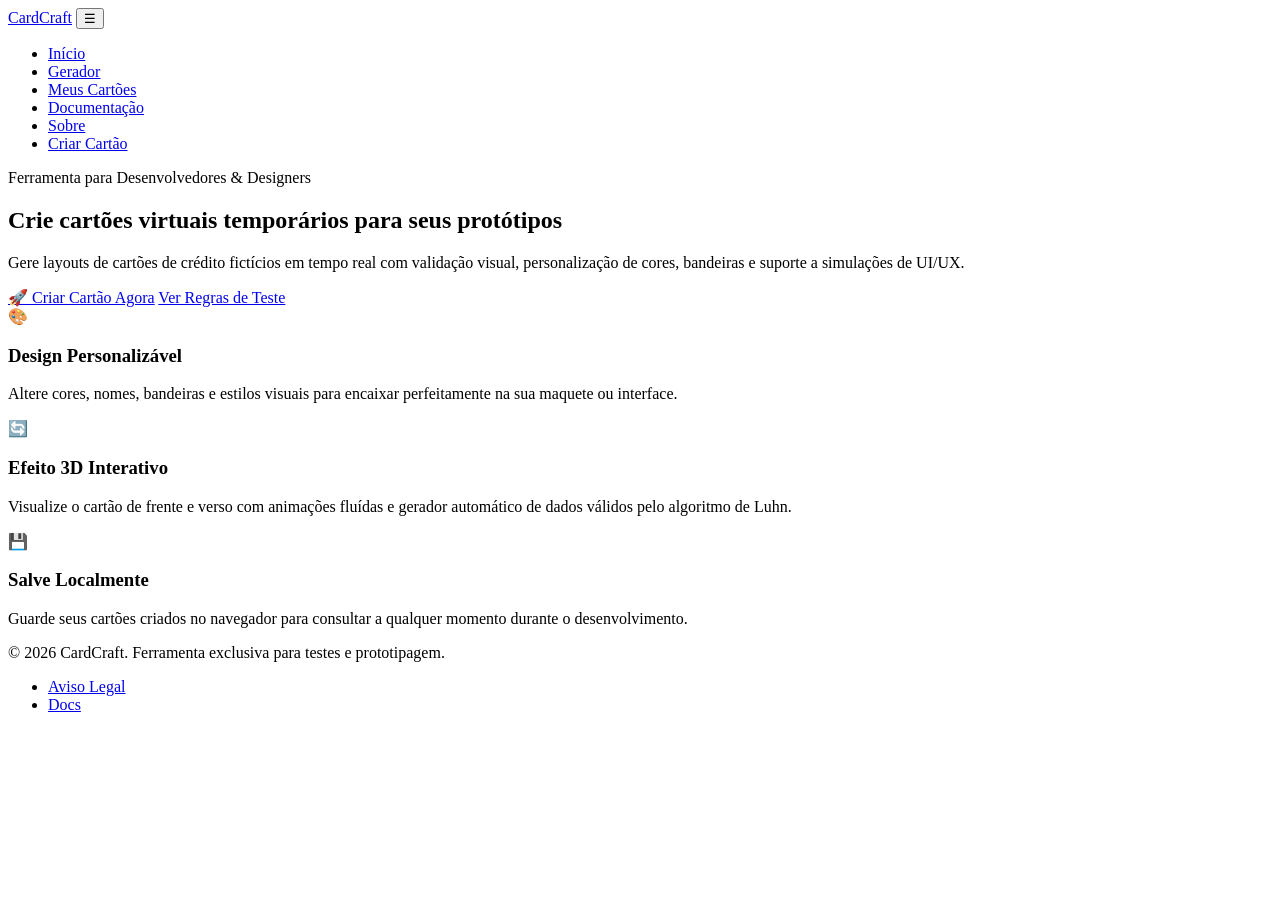
==== index.html @ 33de9785 "Rename Index.html to index.html" ====
<!DOCTYPE html>
<html lang="pt-BR">
<head>
    <meta charset="UTF-8">
    <meta name="viewport" content="width=device-width, initial-scale=1.0">
    <title>CardCraft - Gerador de Cartões Fictícios para Testes</title>
    <link rel="stylesheet" href="css/style.css">
</head>
<body>

    <!-- CABEÇALHO GLOBAL -->
    <header class="header">
        <div class="container nav-container">
            <a href="index.html" class="logo">Card<span>Craft</span></a>
            <button class="mobile-toggle" aria-label="Abrir Menu">☰</button>
            <nav class="nav-menu">
                <ul>
                    <li><a href="index.html" class="active">Início</a></li>
                    <li><a href="gerador.html">Gerador</a></li>
                    <li><a href="meus-cartoes.html">Meus Cartões</a></li>
                    <li><a href="api-doc.html">Documentação</a></li>
                    <li><a href="sobre.html">Sobre</a></li>
                    <li><a href="gerador.html" class="btn-primary">Criar Cartão</a></li>
                </ul>
            </nav>
        </div>
    </header>

    <!-- CONTEÚDO PRINCIPAL (BOAS-VINDAS) -->
    <main>
        <section class="hero">
            <div class="container">
                <span class="badge">Ferramenta para Desenvolvedores & Designers</span>
                <h1>Crie cartões virtuais temporários para seus protótipos</h1>
                <p>Gere layouts de cartões de crédito fictícios em tempo real com validação visual, personalização de cores, bandeiras e suporte a simulações de UI/UX.</p>
                <div class="hero-btns">
                    <a href="gerador.html" class="btn-primary btn-large">🚀 Criar Cartão Agora</a>
                    <a href="api-doc.html" class="btn-secondary">Ver Regras de Teste</a>
                </div>
            </div>
        </section>

        <!-- Destaques / Casos de Uso -->
        <section class="features">
            <div class="container feature-grid">
                <div class="feature-card">
                    <div class="icon">🎨</div>
                    <h3>Design Personalizável</h3>
                    <p>Altere cores, nomes, bandeiras e estilos visuais para encaixar perfeitamente na sua maquete ou interface.</p>
                </div>
                <div class="feature-card">
                    <div class="icon">🔄</div>
                    <h3>Efeito 3D Interativo</h3>
                    <p>Visualize o cartão de frente e verso com animações fluídas e gerador automático de dados válidos pelo algoritmo de Luhn.</p>
                </div>
                <div class="feature-card">
                    <div class="icon">💾</div>
                    <h3>Salve Localmente</h3>
                    <p>Guarde seus cartões criados no navegador para consultar a qualquer momento durante o desenvolvimento.</p>
                </div>
            </div>
        </section>
    </main>

    <!-- RODAPÉ GLOBAL -->
    <footer class="footer">
        <div class="container footer-content">
            <p>&copy; 2026 CardCraft. Ferramenta exclusiva para testes e prototipagem.</p>
            <ul class="footer-links">
                <li><a href="sobre.html">Aviso Legal</a></li>
                <li><a href="api-doc.html">Docs</a></li>
            </ul>
        </div>
    </footer>

    <script src="js/main.js"></script>
</body>
</html>
---- css/style.css ----
.page-builder {
    padding: 40px 20px;
}

.builder-grid {
    display: grid;
    grid-template-columns: 1fr 1fr;
    gap: 40px;
    margin-top: 30px;
}

/* CONTAINER 3D */
.card-display-area {
    display: flex;
    flex-direction: column;
    align-items: center;
    gap: 20px;
    perspective: 1000px;
}

.card-3d {
    width: 350px;
    height: 210px;
    position: relative;
    transform-style: preserve-3d;
    transition: transform 0.6s ease;
    border-radius: 16px;
    box-shadow: 0 15px 35px rgba(0,0,0,0.2);
}

.card-3d.flipped {
    transform: rotateY(180deg);
}

.card-front, .card-back {
    position: absolute;
    width: 100%;
    height: 100%;
    backface-visibility: hidden;
    border-radius: 16px;
    padding: 25px;
    box-sizing: border-box;
    background: #1e293b;
    color: #fff;
    display: flex;
    flex-direction: column;
    justify-content: space-between;
}

.card-back {
    transform: rotateY(180deg);
    padding: 0;
}

.card-chip {
    width: 45px;
    height: 35px;
    background: linear-gradient(135deg, #e2e8f0, #94a3b8);
    border-radius: 6px;
}

.card-number {
    font-size: 1.3rem;
    letter-spacing: 2px;
    font-family: monospace;
}

.card-details {
    display: flex;
    justify-content: space-between;
    text-transform: uppercase;
}

.magnetic-strip {
    width: 100%;
    height: 45px;
    background: #000;
    margin-top: 25px;
}

.cvv-box {
    background: #fff;
    color: #000;
    margin: 20px;
    padding: 10px;
    text-align: right;
    font-family: monospace;
    font-weight: bold;
    border-radius: 4px;
}

.card-form-area {
    background: #fff;
    padding: 30px;
    border-radius: 12px;
    box-shadow: 0 4px 6px rgba(0,0,0,0.05);
}

.form-group {
    margin-bottom: 20px;
}

.form-group label {
    display: block;
    margin-bottom: 8px;
    font-weight: 600;
}

.form-group input {
    width: 100%;
    padding: 12px;
    border: 1px solid #cbd5e1;
    border-radius: 6px;
}

.form-row {
    display: flex;
    gap: 10px;
}

@media (max-width: 768px) {
    .builder-grid {
        grid-template-columns: 1fr;
    }
}
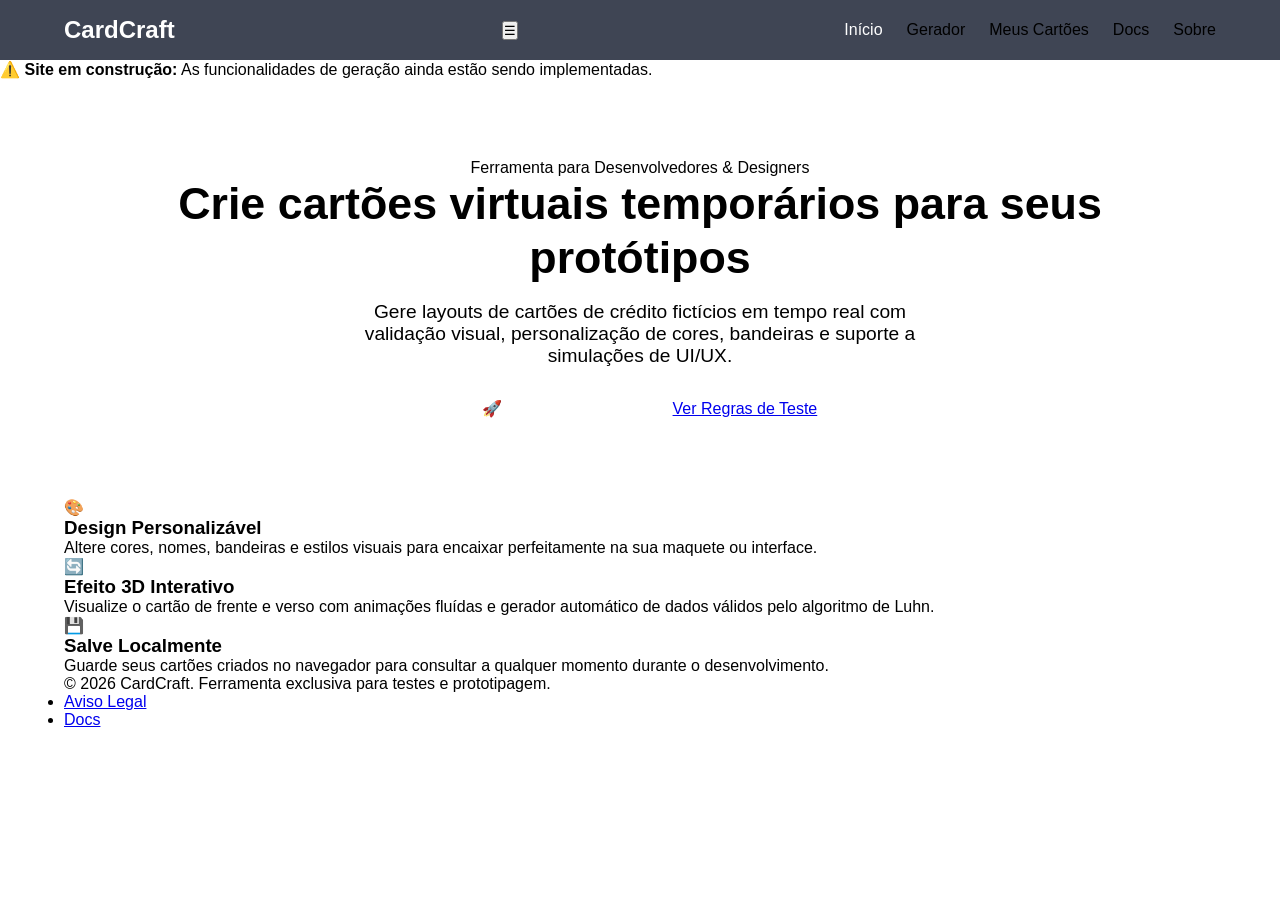
==== commit 2b4a24a4: "Update index.html" ====
--- a/index.html
+++ b/index.html
@@ -8,23 +8,31 @@
 </head>
 <body>
 
-    <!-- CABEÇALHO GLOBAL -->
-    <header class="header">
-        <div class="container nav-container">
-            <a href="index.html" class="logo">Card<span>Craft</span></a>
-            <button class="mobile-toggle" aria-label="Abrir Menu">☰</button>
-            <nav class="nav-menu">
-                <ul>
-                    <li><a href="index.html" class="active">Início</a></li>
-                    <li><a href="gerador.html">Gerador</a></li>
-                    <li><a href="meus-cartoes.html">Meus Cartões</a></li>
-                    <li><a href="api-doc.html">Documentação</a></li>
-                    <li><a href="sobre.html">Sobre</a></li>
-                    <li><a href="gerador.html" class="btn-primary">Criar Cartão</a></li>
-                </ul>
-            </nav>
-        </div>
-    </header>
+<!-- CABEÇALHO GLOBAL -->
+<header class="header">
+    <div class="container nav-container">
+        <a href="index.html" class="logo">Card<span>Craft</span></a>
+        
+        <!-- Botão Hambúrguer -->
+        <button class="mobile-menu-btn" id="menuBtn">☰</button>
+        
+        <nav class="nav-menu" id="navMenu">
+            <ul>
+                <li><a href="index.html" class="active">Início</a></li>
+                <li><a href="gerador.html">Gerador</a></li>
+                <li><a href="meus-cartoes.html">Meus Cartões</a></li>
+                <li><a href="api-doc.html">Docs</a></li>
+                <li><a href="sobre.html">Sobre</a></li>
+            </ul>
+        </nav>
+    </div>
+</header>
+
+<!-- AVISO DE SITE EM CONSTRUÇÃO -->
+<div class="maintenance-banner">
+    ⚠️ <strong>Site em construção:</strong> As funcionalidades de geração ainda estão sendo implementadas.
+</div>
+
 
     <!-- CONTEÚDO PRINCIPAL (BOAS-VINDAS) -->
     <main>
--- a/css/style.css
+++ b/css/style.css
@@ -1,126 +1,163 @@
-.page-builder {
-    padding: 40px 20px;
+here/* Reset & Variáveis Globais */
+:root {
+  --primary: #4f46e5;
+  --primary-dark: #4338ca;
+  --bg-dark: #0f172a;
+  --bg-card: #1e293b;
+  --text-light: #f8fafc;
+  --text-muted: #94a3b8;
+  --border: #334155;
+  --radius: 12px;
 }
 
-.builder-grid {
-    display: grid;
-    grid-template-columns: 1fr 1fr;
-    gap: 40px;
-    margin-top: 30px;
+* {
+  margin: 0;
+  padding: 0;
+  box-sizing: border-box;
+  font-family: 'Segoe UI', Tahoma, Geneva, Verdana, sans-serif;
 }
 
-/* CONTAINER 3D */
-.card-display-area {
+body {
+  background-color: var(--bg-dark);
+  color: var(--text-light);
+  min-height: 100vh;
+  display: flex;
+  flex-direction: column;
+}
+
+/* Container Global */
+.container {
+  width: 90%;
+  max-width: 1200px;
+  margin: 0 auto;
+}
+
+/* Header & Nav */
+.header {
+  background: rgba(15, 23, 42, 0.8);
+  backdrop-filter: blur(10px);
+  border-bottom: 1px solid var(--border);
+  position: sticky;
+  top: 0;
+  z-index: 100;
+  padding: 1rem 0;
+}
+
+.nav-container {
+  display: flex;
+  justify-content: space-between;
+  align-items: center;
+}
+
+.logo {
+  font-size: 1.5rem;
+  font-weight: 700;
+  color: #fff;
+  text-decoration: none;
+}
+
+.logo span {
+  color: var(--primary);
+}
+
+.nav-menu ul {
+  display: flex;
+  list-style: none;
+  gap: 1.5rem;
+  align-items: center;
+}
+
+.nav-menu a {
+  color: var(--text-muted);
+  text-decoration: none;
+  font-weight: 500;
+  transition: color 0.3s;
+}
+
+.nav-menu a:hover,
+.nav-menu a.active {
+  color: #fff;
+}
+
+/* Botões */
+.btn-primary {
+  background: var(--primary);
+  color: #fff !important;
+  padding: 0.6rem 1.2rem;
+  border-radius: 8px;
+  text-decoration: none;
+  font-weight: 600;
+  transition: background 0.3s;
+}
+
+.btn-primary:hover {
+  background: var(--primary-dark);
+}
+
+/* Hero Section */
+.hero {
+  padding: 5rem 0;
+  text-align: center;
+}
+
+.hero h1 {
+  font-size: 2.8rem;
+  margin-bottom: 1rem;
+  line-height: 1.2;
+}
+
+.hero p {
+  color: var(--text-muted);
+  font-size: 1.2rem;
+  max-width: 600px;
+  margin: 0 auto 2rem;
+}
+
+/* ==========================================
+   AJUSTES PARA CELULAR (Mobile-first / Responsive)
+   ========================================== */
+
+@media (max-width: 768px) {
+  /* Ajusta a nav do topo para nao encavalar */
+  .nav-container {
+    flex-direction: column;
+    gap: 1rem;
+    padding: 0.5rem 0;
+  }
+
+  .nav-menu ul {
+    flex-wrap: wrap;
+    justify-content: center;
+    gap: 0.8rem;
+  }
+
+  .nav-menu a {
+    font-size: 0.9rem;
+  }
+
+  /* Ajusta os titulos e textos da Landing Page */
+  .hero h1 {
+    font-size: 1.8rem;
+    padding: 0 0.5rem;
+  }
+
+  .hero p {
+    font-size: 1rem;
+  }
+
+  /* Garante que os botoes fiquem empilhados no celular */
+  .hero-buttons {
     display: flex;
     flex-direction: column;
+    gap: 0.8rem;
     align-items: center;
-    gap: 20px;
-    perspective: 1000px;
+    margin-top: 1.5rem;
+  }
+
+  .btn-primary, .btn-secondary {
+    width: 100%;
+    max-width: 280px;
+    text-align: center;
+    display: inline-block;
+  }
 }
-
-.card-3d {
-    width: 350px;
-    height: 210px;
-    position: relative;
-    transform-style: preserve-3d;
-    transition: transform 0.6s ease;
-    border-radius: 16px;
-    box-shadow: 0 15px 35px rgba(0,0,0,0.2);
-}
-
-.card-3d.flipped {
-    transform: rotateY(180deg);
-}
-
-.card-front, .card-back {
-    position: absolute;
-    width: 100%;
-    height: 100%;
-    backface-visibility: hidden;
-    border-radius: 16px;
-    padding: 25px;
-    box-sizing: border-box;
-    background: #1e293b;
-    color: #fff;
-    display: flex;
-    flex-direction: column;
-    justify-content: space-between;
-}
-
-.card-back {
-    transform: rotateY(180deg);
-    padding: 0;
-}
-
-.card-chip {
-    width: 45px;
-    height: 35px;
-    background: linear-gradient(135deg, #e2e8f0, #94a3b8);
-    border-radius: 6px;
-}
-
-.card-number {
-    font-size: 1.3rem;
-    letter-spacing: 2px;
-    font-family: monospace;
-}
-
-.card-details {
-    display: flex;
-    justify-content: space-between;
-    text-transform: uppercase;
-}
-
-.magnetic-strip {
-    width: 100%;
-    height: 45px;
-    background: #000;
-    margin-top: 25px;
-}
-
-.cvv-box {
-    background: #fff;
-    color: #000;
-    margin: 20px;
-    padding: 10px;
-    text-align: right;
-    font-family: monospace;
-    font-weight: bold;
-    border-radius: 4px;
-}
-
-.card-form-area {
-    background: #fff;
-    padding: 30px;
-    border-radius: 12px;
-    box-shadow: 0 4px 6px rgba(0,0,0,0.05);
-}
-
-.form-group {
-    margin-bottom: 20px;
-}
-
-.form-group label {
-    display: block;
-    margin-bottom: 8px;
-    font-weight: 600;
-}
-
-.form-group input {
-    width: 100%;
-    padding: 12px;
-    border: 1px solid #cbd5e1;
-    border-radius: 6px;
-}
-
-.form-row {
-    display: flex;
-    gap: 10px;
-}
-
-@media (max-width: 768px) {
-    .builder-grid {
-        grid-template-columns: 1fr;
-    }
-}
-
